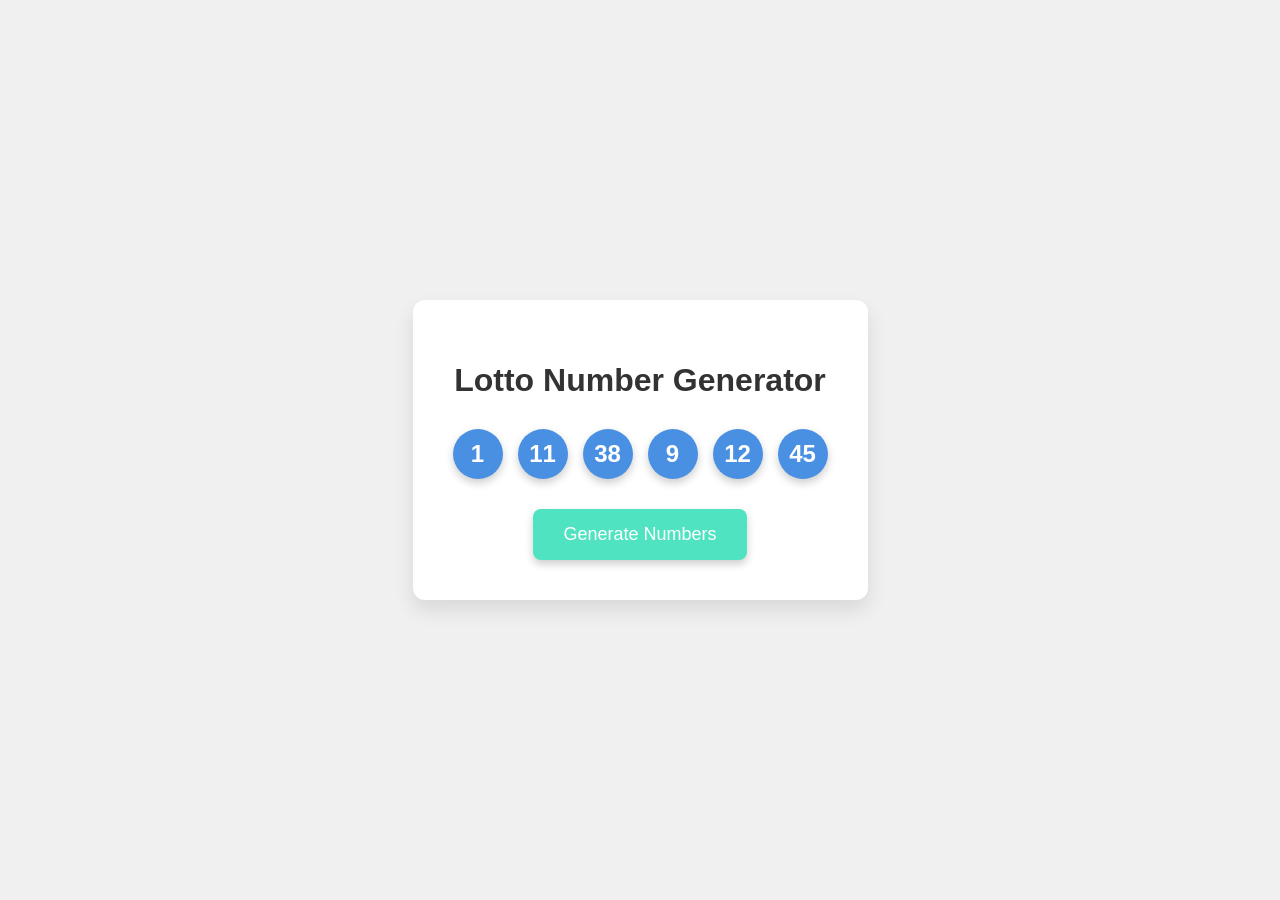
==== index.html @ f6e1b2bc "Add product builder implementation Co-Authored-By: Claude Sonnet 4.6 <noreply@anthropic.com>" ====
<!DOCTYPE html>
<html lang="en">
<head>
    <meta charset="UTF-8">
    <meta name="viewport" content="width=device-width, initial-scale=1.0">
    <title>Lotto Number Generator</title>
    <link rel="stylesheet" href="style.css">
</head>
<body>
    <div class="container">
        <h1>Lotto Number Generator</h1>
        <div class="lotto-numbers">
            <div class="number"></div>
            <div class="number"></div>
            <div class="number"></div>
            <div class="number"></div>
            <div class="number"></div>
            <div class="number"></div>
        </div>
        <button id="generate-btn">Generate Numbers</button>
    </div>
    <script src="main.js"></script>
</body>
</html>
---- style.css ----
:root {
    --background-color: #f0f0f0;
    --container-bg: #ffffff;
    --primary-color: #4a90e2;
    --secondary-color: #50e3c2;
    --text-color: #333333;
    --shadow-color: rgba(0, 0, 0, 0.1);
}

body {
    font-family: 'Arial', sans-serif;
    background-color: var(--background-color);
    display: flex;
    justify-content: center;
    align-items: center;
    height: 100vh;
    margin: 0;
}

.container {
    background-color: var(--container-bg);
    padding: 40px;
    border-radius: 12px;
    box-shadow: 0 10px 20px var(--shadow-color);
    text-align: center;
}

h1 {
    color: var(--text-color);
    margin-bottom: 30px;
}

.lotto-numbers {
    display: flex;
    justify-content: center;
    gap: 15px;
    margin-bottom: 30px;
}

.number {
    width: 50px;
    height: 50px;
    border-radius: 50%;
    background-color: var(--primary-color);
    color: white;
    display: flex;
    justify-content: center;
    align-items: center;
    font-size: 24px;
    font-weight: bold;
    box-shadow: 0 4px 8px rgba(0, 0, 0, 0.2);
    transition: transform 0.3s ease;
}

#generate-btn {
    background-color: var(--secondary-color);
    color: white;
    border: none;
    padding: 15px 30px;
    border-radius: 8px;
    font-size: 18px;
    cursor: pointer;
    box-shadow: 0 4px 8px rgba(0, 0, 0, 0.2);
    transition: background-color 0.3s, transform 0.2s;
}

#generate-btn:hover {
    background-color: #48d1b7;
    transform: translateY(-2px);
}
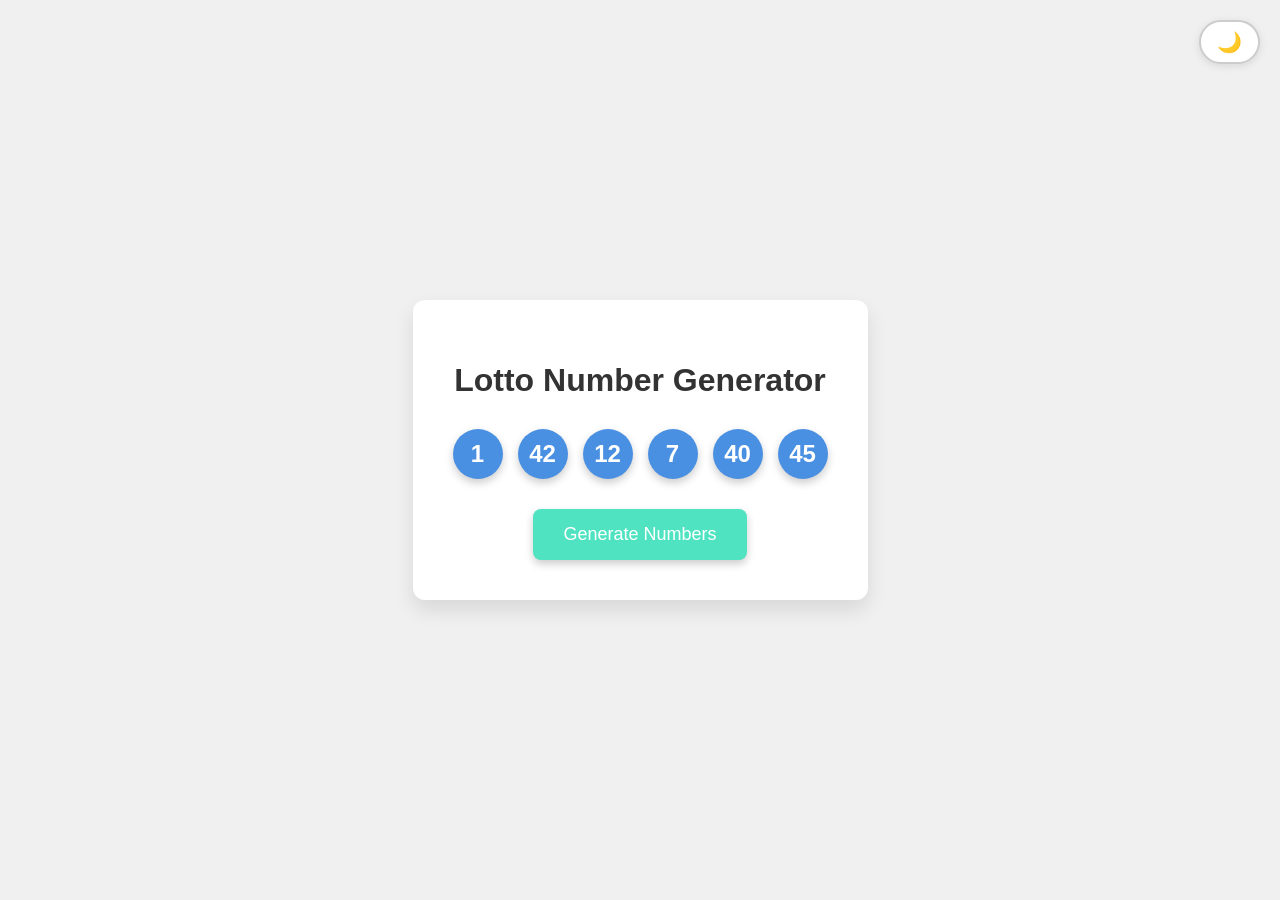
==== commit 0c7fbc74: "Add dark/light mode toggle with localStorage persistence Co-Authored-By: Claude Sonnet 4.6 <noreply@" ====
--- a/index.html
+++ b/index.html
@@ -8,6 +8,7 @@
     <link rel="stylesheet" href="style.css">
 </head>
 <body>
+    <button id="theme-toggle" aria-label="Toggle dark mode">🌙</button>
     <div class="container">
         <h1>Lotto Number Generator</h1>
         <div class="lotto-numbers">
--- a/style.css
+++ b/style.css
@@ -6,6 +6,21 @@
     --secondary-color: #50e3c2;
     --text-color: #333333;
     --shadow-color: rgba(0, 0, 0, 0.1);
+    --toggle-bg: #ffffff;
+    --toggle-color: #333333;
+    --toggle-border: #cccccc;
+}
+
+[data-theme="dark"] {
+    --background-color: #1a1a2e;
+    --container-bg: #16213e;
+    --primary-color: #5a9fd4;
+    --secondary-color: #38b2ac;
+    --text-color: #e2e8f0;
+    --shadow-color: rgba(0, 0, 0, 0.4);
+    --toggle-bg: #2d3748;
+    --toggle-color: #e2e8f0;
+    --toggle-border: #4a5568;
 }
 
 body {
@@ -16,6 +31,27 @@
     align-items: center;
     height: 100vh;
     margin: 0;
+    transition: background-color 0.3s ease;
+}
+
+#theme-toggle {
+    position: fixed;
+    top: 20px;
+    right: 20px;
+    background-color: var(--toggle-bg);
+    color: var(--toggle-color);
+    border: 2px solid var(--toggle-border);
+    border-radius: 50px;
+    padding: 8px 16px;
+    font-size: 20px;
+    cursor: pointer;
+    box-shadow: 0 2px 8px var(--shadow-color);
+    transition: background-color 0.3s ease, border-color 0.3s ease, transform 0.2s;
+    z-index: 1000;
+}
+
+#theme-toggle:hover {
+    transform: scale(1.1);
 }
 
 .container {
@@ -24,6 +60,7 @@
     border-radius: 12px;
     box-shadow: 0 10px 20px var(--shadow-color);
     text-align: center;
+    transition: background-color 0.3s ease, box-shadow 0.3s ease;
 }
 
 h1 {
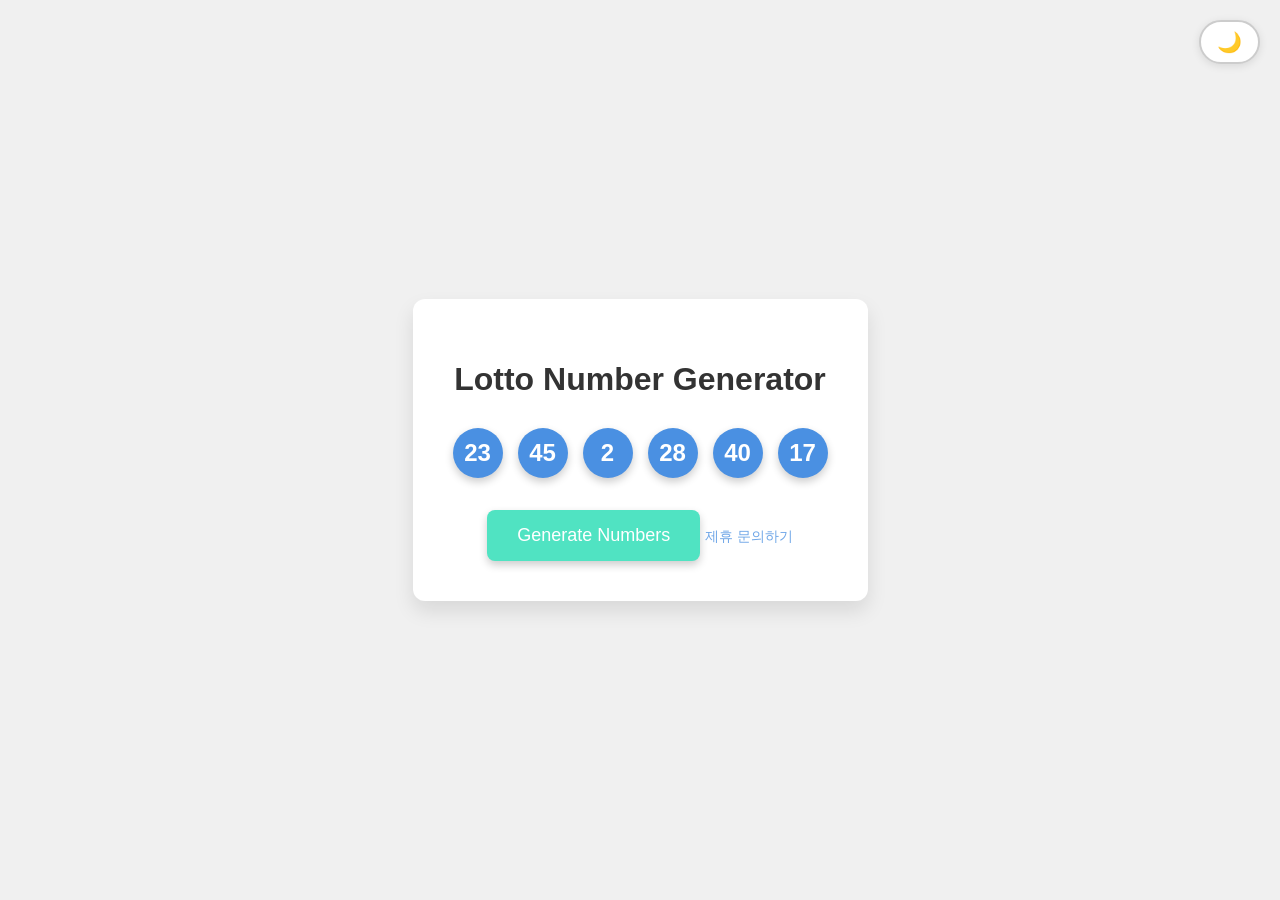
==== commit d91717e7: "Add partnership inquiry form using Formspree Co-Authored-By: Claude Sonnet 4.6 <noreply@anthropic.co" ====
--- a/index.html
+++ b/index.html
@@ -20,6 +20,7 @@
             <div class="number"></div>
         </div>
         <button id="generate-btn">Generate Numbers</button>
+        <a href="contact.html" class="contact-link">제휴 문의하기</a>
     </div>
     <script src="main.js"></script>
 </body>
--- a/style.css
+++ b/style.css
@@ -106,3 +106,18 @@
     background-color: #48d1b7;
     transform: translateY(-2px);
 }
+
+.contact-link {
+    display: inline-block;
+    margin-top: 20px;
+    color: var(--primary-color);
+    font-size: 14px;
+    text-decoration: none;
+    opacity: 0.8;
+    transition: opacity 0.2s;
+}
+
+.contact-link:hover {
+    opacity: 1;
+    text-decoration: underline;
+}
